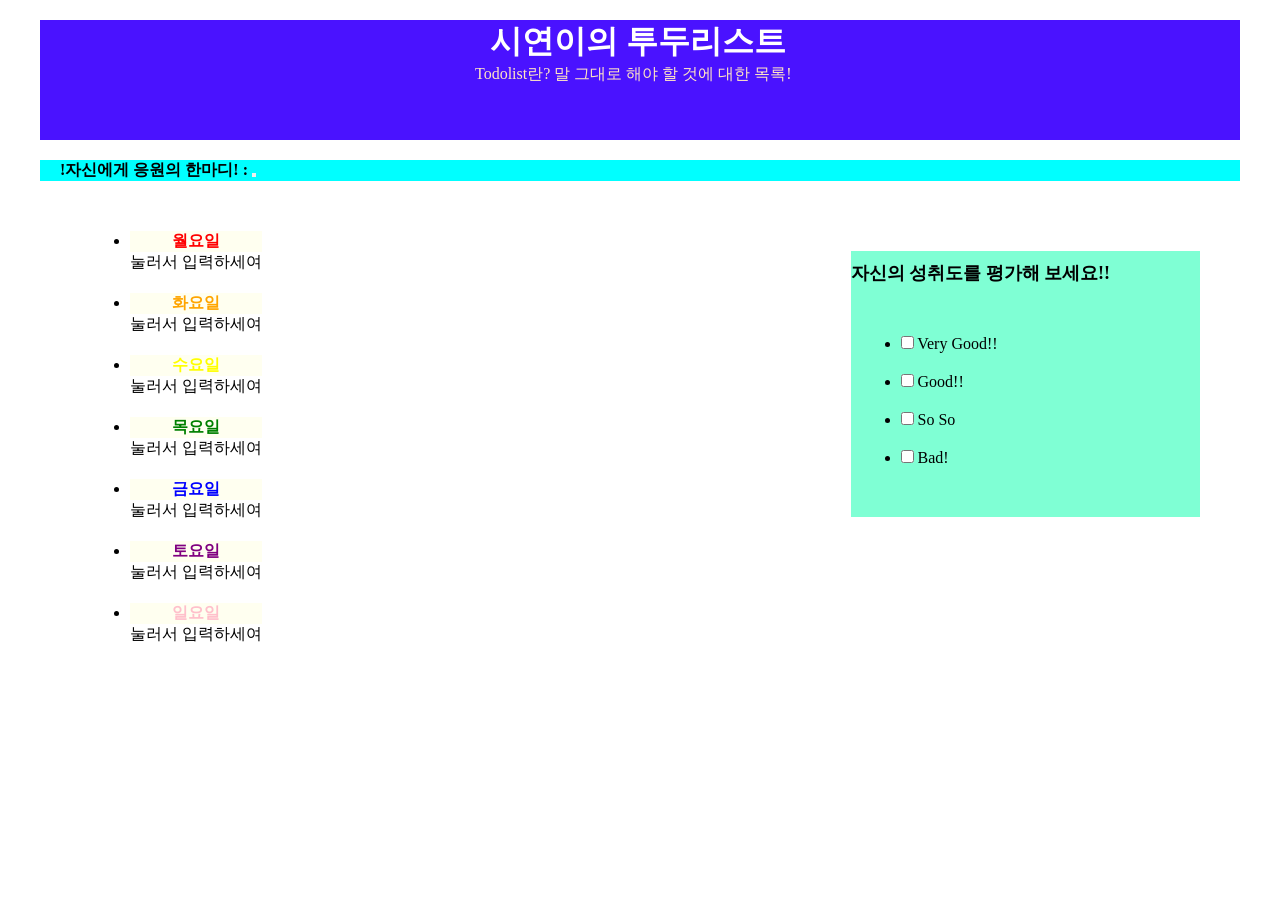
==== todolist/index.html @ c0168178 "REFACTOR : 카멜 표기법" ====
<!DOCTYPE html>
<html lang="ko">

<head>
    <meta charset="UTF-8">
    <meta http-equiv="X-UA-Compatible" content="IE=edge">
    <meta name="viewport" content="width=device-width, initial-scale=1.0">
    <title>투두리스트</title>
    <link rel="stylesheet" href="./style.css">
</head>

<body>
    <div id="container">
        <div id="header">
            <h1 class="title">시연이의 투두리스트</h1>
            <span class="exp">Todolist란? 말 그대로 해야 할 것에 대한 목록!</span>
        </div>
        <div id="nav">
            <div class="CheerMassage">
                <span class="InputMassage">!자신에게 응원의 한마디! : </span><button onclick="">
            </div>
        </div>
        <div id="center">
            <div class="section1">
                <ul>
                    <li>
                        <div class="box">
                            <div class="Monday">월요일</div><div class="Day1Massage">눌러서 입력하세여</div>
                        </div>
                    </li>
                    <li>
                        <div class="box">
                            <div class="Tuesday">화요일</div><div class="Day2Massage">눌러서 입력하세여</div>
                        </div>
                    </li>
                    <li>
                        <div class="box">
                            <div class="Wednesday">수요일</div><div class="Day3Massage">눌러서 입력하세여</div>
                        </div>
                    </li>
                    <li>
                        <div class="box">
                            <div class="Thursday">목요일</div><div class="Day4Massage">눌러서 입력하세여</div>
                        </div>
                    </li>
                    <li>
                        <div class="box">
                            <div class="Friday">금요일</div><div class="Day5Massage">눌러서 입력하세여</div>
                        </div>
                    </li>
                    <li>
                        <div class="box">
                            <div class="Saturday">토요일</div><div class="Day6Massage">눌러서 입력하세여</div>
                        </div>
                    </li>
                    <li>
                        <div class="box">
                            <div class="Sunday">일요일</div><div class="Day7Massage">눌러서 입력하세여</div>
                        </div>
                    </li>
                </ul>
            </div>
            <div class="section2">
                <div class="ach">
                    <div class="ach--tittle">
                        자신의 성취도를 평가해 보세요!!
                    </div>
                    <div class="ach--click">
                        <ul>
                            <li>
                                <input type="checkbox" id="VG">
                                <label for="VG">Very Good!!</label>
                            </li>
                            <li>
                                <input type="checkbox" id="G">
                                <label for="G">Good!!</label>
                            </li>
                            <li>
                                <input type="checkbox" id="SS">
                                <label for="SS">So So</label>
                            </li>
                            <li>
                                <input type="checkbox" id="B">
                                <label for="B">Bad!</label>
                            </li>
                        </ul>
                    </div>
                </div>
            </div>
        </div>
    </div>
</body>
<script src="./script.js"></script>
</html>
---- todolist/style.css ----
* {
	margin: 0;
	padding: 0;
	box-sizing: border-box;
}
#container{
    width: 1200px;
    margin: 20px auto;
}

/*header*/
#header{
    width: 100%;
    height: 120px;
    background-color: rgb(74, 18, 255);
}
.title{
	margin-left: 450px;
	color: white;
}
.exp{ /*explanation : 설명*/
	color: bisque;
	margin-left: 435px;
}


/*nav*/
#nav{
	background-color: aqua;
}
.CheerMassage{
	margin-top: 20px;
	margin-left: 20px;
}
.InputMassage{
	font-weight: bold;
}
.cheer{
	color: gray;
}


/*center*/
#center{
	margin-left: 40px;
}
.section1{
	float: left;
}
ul{
	padding: 30px;
}
.box{
	margin-top: 20px; 	
}
.Monday{
	color: red;
	font-weight: bold;
	background-color: ivory;
	text-align: center;
}
.Tuesday{
	color: orange;
	font-weight: bold;
	background-color: ivory;
	text-align: center;
}
.Wednesday{
	color: yellow;
	font-weight: bold;
	background-color: ivory;
	text-align: center;
}
.Thursday{
	color: green;
	font-weight: bold;
	background-color: ivory;
	text-align: center;
}
.Friday{
	color: blue;
	font-weight: bold;
	background-color: ivory;
	text-align: center;
}
.Saturday{
	color: purple;
	font-weight: bold;
	background-color: ivory;
	text-align: center;
}
.Sunday{
	color: pink;
	font-weight: bold;
	background-color: ivory;
	text-align: center;
}
#day{
	width: 600px;
}

.section2{
	float: right;
	display: block;
	background-color: aquamarine;
	margin-top: 70px;
	margin-right: 40px;
}
.ach{
	margin-right: 90px;
	margin-top: 10px;
}
.ach--tittle{
	text-align: center;
	font-weight: bold;
	font-size: 18px;
}
li{
	margin: 20px;
}
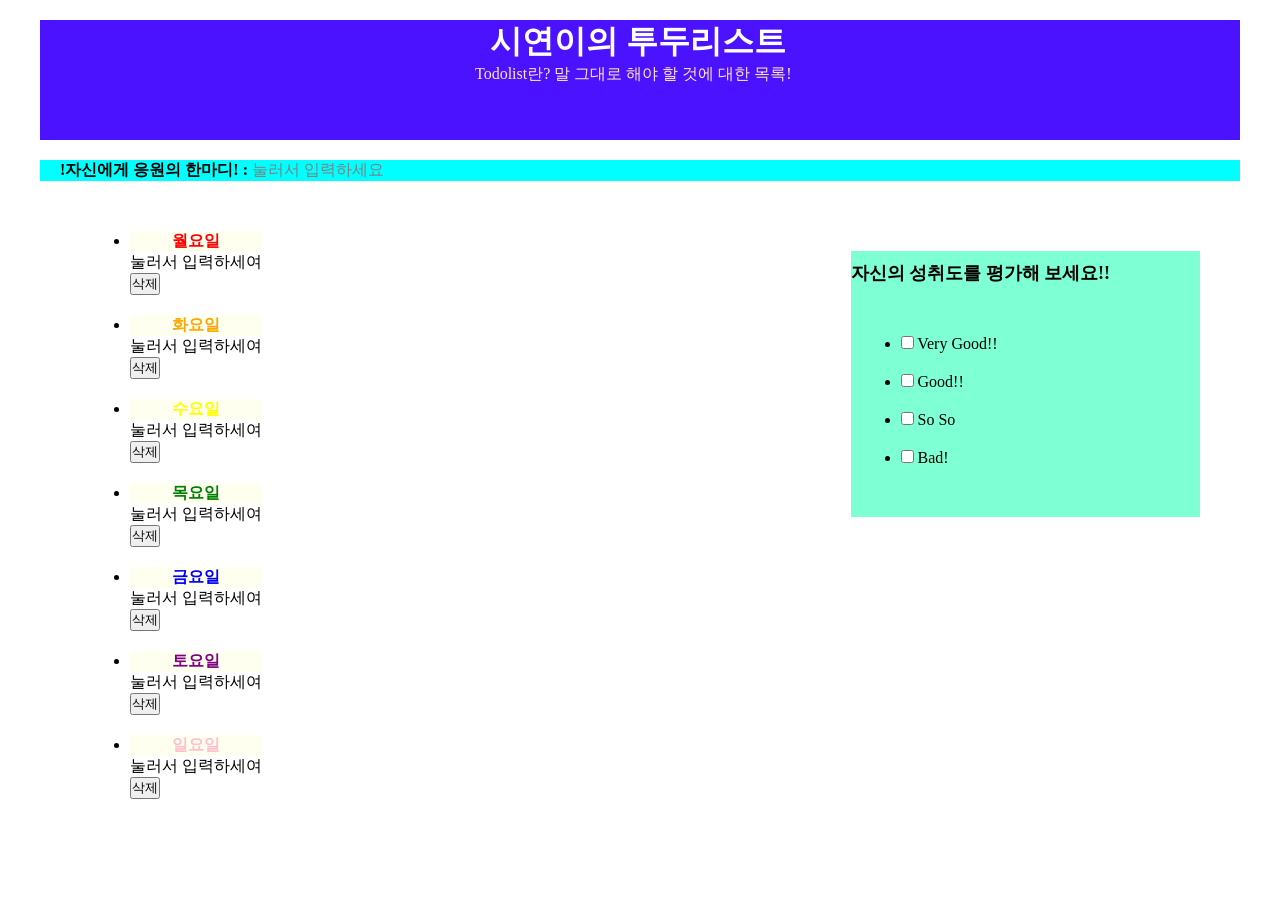
==== commit 04b2063b: "REFACTOR : 삭제버튼 추가" ====
--- a/todolist/index.html
+++ b/todolist/index.html
@@ -17,7 +17,7 @@
         </div>
         <div id="nav">
             <div class="CheerMassage">
-                <span class="InputMassage">!자신에게 응원의 한마디! : </span><button onclick="">
+                <span class="InputMassage">!자신에게 응원의 한마디! : </span><span class="cheer">눌러서 입력하세요</span>
             </div>
         </div>
         <div id="center">
@@ -26,36 +26,43 @@
                     <li>
                         <div class="box">
                             <div class="Monday">월요일</div><div class="Day1Massage">눌러서 입력하세여</div>
+                            <button onclick="MD()">삭제</button>
                         </div>
                     </li>
                     <li>
                         <div class="box">
                             <div class="Tuesday">화요일</div><div class="Day2Massage">눌러서 입력하세여</div>
+                            <button onclick="TuD()">삭제</button>
                         </div>
                     </li>
                     <li>
                         <div class="box">
                             <div class="Wednesday">수요일</div><div class="Day3Massage">눌러서 입력하세여</div>
+                            <button onclick="WD()">삭제</button>
                         </div>
                     </li>
                     <li>
                         <div class="box">
                             <div class="Thursday">목요일</div><div class="Day4Massage">눌러서 입력하세여</div>
+                            <button onclick="ThD()">삭제</button>
                         </div>
                     </li>
                     <li>
                         <div class="box">
                             <div class="Friday">금요일</div><div class="Day5Massage">눌러서 입력하세여</div>
+                            <button onclick="FD()">삭제</button>
                         </div>
                     </li>
                     <li>
                         <div class="box">
                             <div class="Saturday">토요일</div><div class="Day6Massage">눌러서 입력하세여</div>
+                            <button onclick="SaD()">삭제</button>
                         </div>
                     </li>
                     <li>
                         <div class="box">
                             <div class="Sunday">일요일</div><div class="Day7Massage">눌러서 입력하세여</div>
+                            <button onclick="SuD()">삭제</button>
                         </div>
                     </li>
                 </ul>
--- a/todolist/style.css
+++ b/todolist/style.css
@@ -11,7 +11,7 @@
 /*header*/
 #header{
     width: 100%;
-    height: 120px;
+	height: 120px;
     background-color: rgb(74, 18, 255);
 }
 .title{
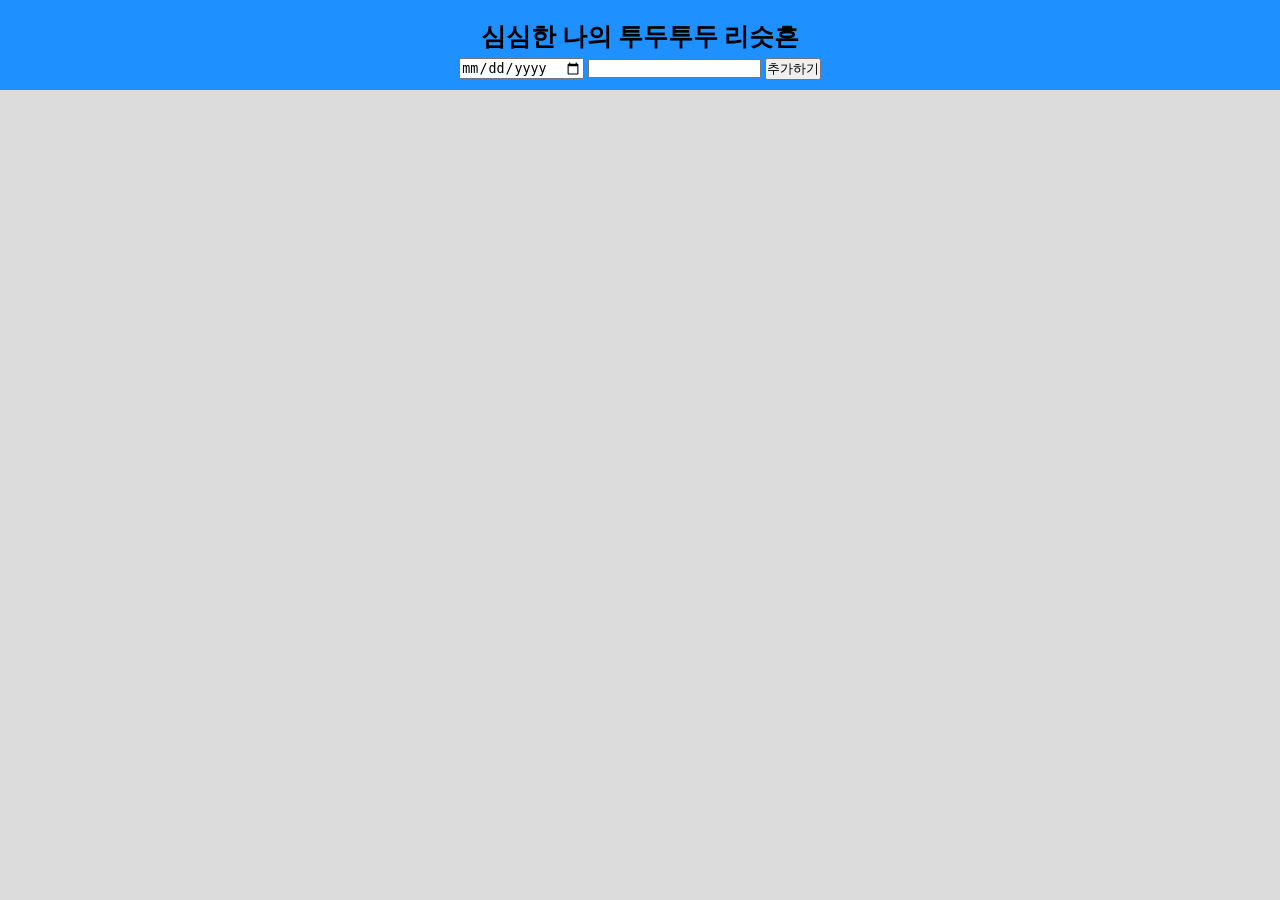
==== commit 50d4096a: "ADD: TodoList 구현" ====
--- a/todolist/index.html
+++ b/todolist/index.html
@@ -1,101 +1,26 @@
 <!DOCTYPE html>
 <html lang="ko">
+  <head>
+    <meta charset="UTF-8" />
+    <meta http-equiv="X-UA-Compatible" content="IE=edge" />
+    <meta name="viewport" content="width=device-width, initial-scale=1.0" />
+    <title>투두리스트</title>
+    <script src="script.js" defer></script>
+    <link rel="stylesheet" href="style.css">
+  </head>
 
-<head>
-    <meta charset="UTF-8">
-    <meta http-equiv="X-UA-Compatible" content="IE=edge">
-    <meta name="viewport" content="width=device-width, initial-scale=1.0">
-    <title>투두리스트</title>
-    <link rel="stylesheet" href="./style.css">
-</head>
-
-<body>
+  <body>
     <div id="container">
-        <div id="header">
-            <h1 class="title">시연이의 투두리스트</h1>
-            <span class="exp">Todolist란? 말 그대로 해야 할 것에 대한 목록!</span>
+      <div id="header">
+        <span class="title">심심한 나의 투두투두 리슷흔</span>
+        <div id="input">
+            <input type="date" id="date"/>
+            <input type="text" id="todo"/>
+            <input type="button" value="추가하기" onclick="addTodo()"/>
         </div>
-        <div id="nav">
-            <div class="CheerMassage">
-                <span class="InputMassage">!자신에게 응원의 한마디! : </span><span class="cheer">눌러서 입력하세요</span>
-            </div>
-        </div>
-        <div id="center">
-            <div class="section1">
-                <ul>
-                    <li>
-                        <div class="box">
-                            <div class="Monday">월요일</div><div class="Day1Massage">눌러서 입력하세여</div>
-                            <button onclick="MD()">삭제</button>
-                        </div>
-                    </li>
-                    <li>
-                        <div class="box">
-                            <div class="Tuesday">화요일</div><div class="Day2Massage">눌러서 입력하세여</div>
-                            <button onclick="TuD()">삭제</button>
-                        </div>
-                    </li>
-                    <li>
-                        <div class="box">
-                            <div class="Wednesday">수요일</div><div class="Day3Massage">눌러서 입력하세여</div>
-                            <button onclick="WD()">삭제</button>
-                        </div>
-                    </li>
-                    <li>
-                        <div class="box">
-                            <div class="Thursday">목요일</div><div class="Day4Massage">눌러서 입력하세여</div>
-                            <button onclick="ThD()">삭제</button>
-                        </div>
-                    </li>
-                    <li>
-                        <div class="box">
-                            <div class="Friday">금요일</div><div class="Day5Massage">눌러서 입력하세여</div>
-                            <button onclick="FD()">삭제</button>
-                        </div>
-                    </li>
-                    <li>
-                        <div class="box">
-                            <div class="Saturday">토요일</div><div class="Day6Massage">눌러서 입력하세여</div>
-                            <button onclick="SaD()">삭제</button>
-                        </div>
-                    </li>
-                    <li>
-                        <div class="box">
-                            <div class="Sunday">일요일</div><div class="Day7Massage">눌러서 입력하세여</div>
-                            <button onclick="SuD()">삭제</button>
-                        </div>
-                    </li>
-                </ul>
-            </div>
-            <div class="section2">
-                <div class="ach">
-                    <div class="ach--tittle">
-                        자신의 성취도를 평가해 보세요!!
-                    </div>
-                    <div class="ach--click">
-                        <ul>
-                            <li>
-                                <input type="checkbox" id="VG">
-                                <label for="VG">Very Good!!</label>
-                            </li>
-                            <li>
-                                <input type="checkbox" id="G">
-                                <label for="G">Good!!</label>
-                            </li>
-                            <li>
-                                <input type="checkbox" id="SS">
-                                <label for="SS">So So</label>
-                            </li>
-                            <li>
-                                <input type="checkbox" id="B">
-                                <label for="B">Bad!</label>
-                            </li>
-                        </ul>
-                    </div>
-                </div>
-            </div>
-        </div>
+        <div class=".hr"></div>
+      </div>
+        <div id="boxes"></div>
     </div>
-</body>
-<script src="./script.js"></script>
-</html>+  </body>
+</html>
--- a/todolist/style.css
+++ b/todolist/style.css
@@ -3,120 +3,49 @@
 	padding: 0;
 	box-sizing: border-box;
 }
-#container{
-    width: 1200px;
-    margin: 20px auto;
+
+#container {
+	width: 100vw;
+	height: 100vh;
+	display: flex;
+	flex-direction: column;
+	align-items: center;
+	background-color: gainsboro;
+
+	
+}
+.boxes {
+	display: flex;
+	flex-direction: column;
+	align-items: center;
+	background-color: blue;
+}
+.box{
+	margin: 10px;
+	color: white;
+	background-color: cadetblue;
+	width: 75vw;
+	height: 10vh;
+	display: flex;
+	flex-direction: column;
+	align-items: center;
+}
+.dates{
+	font-weight: 500;
+	padding: 10px;
+}
+#header {
+	width: 100vw;
+	height: 10vh;
+	background-color:dodgerblue;
+	display: flex;
+	flex-direction: column;
+	align-items: center;
+	padding: 15px;
+}
+.title {
+	font-size: 25px;
+	font-weight: 800;
+	margin: 5px;
 }
 
-/*header*/
-#header{
-    width: 100%;
-	height: 120px;
-    background-color: rgb(74, 18, 255);
-}
-.title{
-	margin-left: 450px;
-	color: white;
-}
-.exp{ /*explanation : 설명*/
-	color: bisque;
-	margin-left: 435px;
-}
-
-
-/*nav*/
-#nav{
-	background-color: aqua;
-}
-.CheerMassage{
-	margin-top: 20px;
-	margin-left: 20px;
-}
-.InputMassage{
-	font-weight: bold;
-}
-.cheer{
-	color: gray;
-}
-
-
-/*center*/
-#center{
-	margin-left: 40px;
-}
-.section1{
-	float: left;
-}
-ul{
-	padding: 30px;
-}
-.box{
-	margin-top: 20px; 	
-}
-.Monday{
-	color: red;
-	font-weight: bold;
-	background-color: ivory;
-	text-align: center;
-}
-.Tuesday{
-	color: orange;
-	font-weight: bold;
-	background-color: ivory;
-	text-align: center;
-}
-.Wednesday{
-	color: yellow;
-	font-weight: bold;
-	background-color: ivory;
-	text-align: center;
-}
-.Thursday{
-	color: green;
-	font-weight: bold;
-	background-color: ivory;
-	text-align: center;
-}
-.Friday{
-	color: blue;
-	font-weight: bold;
-	background-color: ivory;
-	text-align: center;
-}
-.Saturday{
-	color: purple;
-	font-weight: bold;
-	background-color: ivory;
-	text-align: center;
-}
-.Sunday{
-	color: pink;
-	font-weight: bold;
-	background-color: ivory;
-	text-align: center;
-}
-#day{
-	width: 600px;
-}
-
-.section2{
-	float: right;
-	display: block;
-	background-color: aquamarine;
-	margin-top: 70px;
-	margin-right: 40px;
-}
-.ach{
-	margin-right: 90px;
-	margin-top: 10px;
-}
-.ach--tittle{
-	text-align: center;
-	font-weight: bold;
-	font-size: 18px;
-}
-li{
-	margin: 20px;
-}
-
-
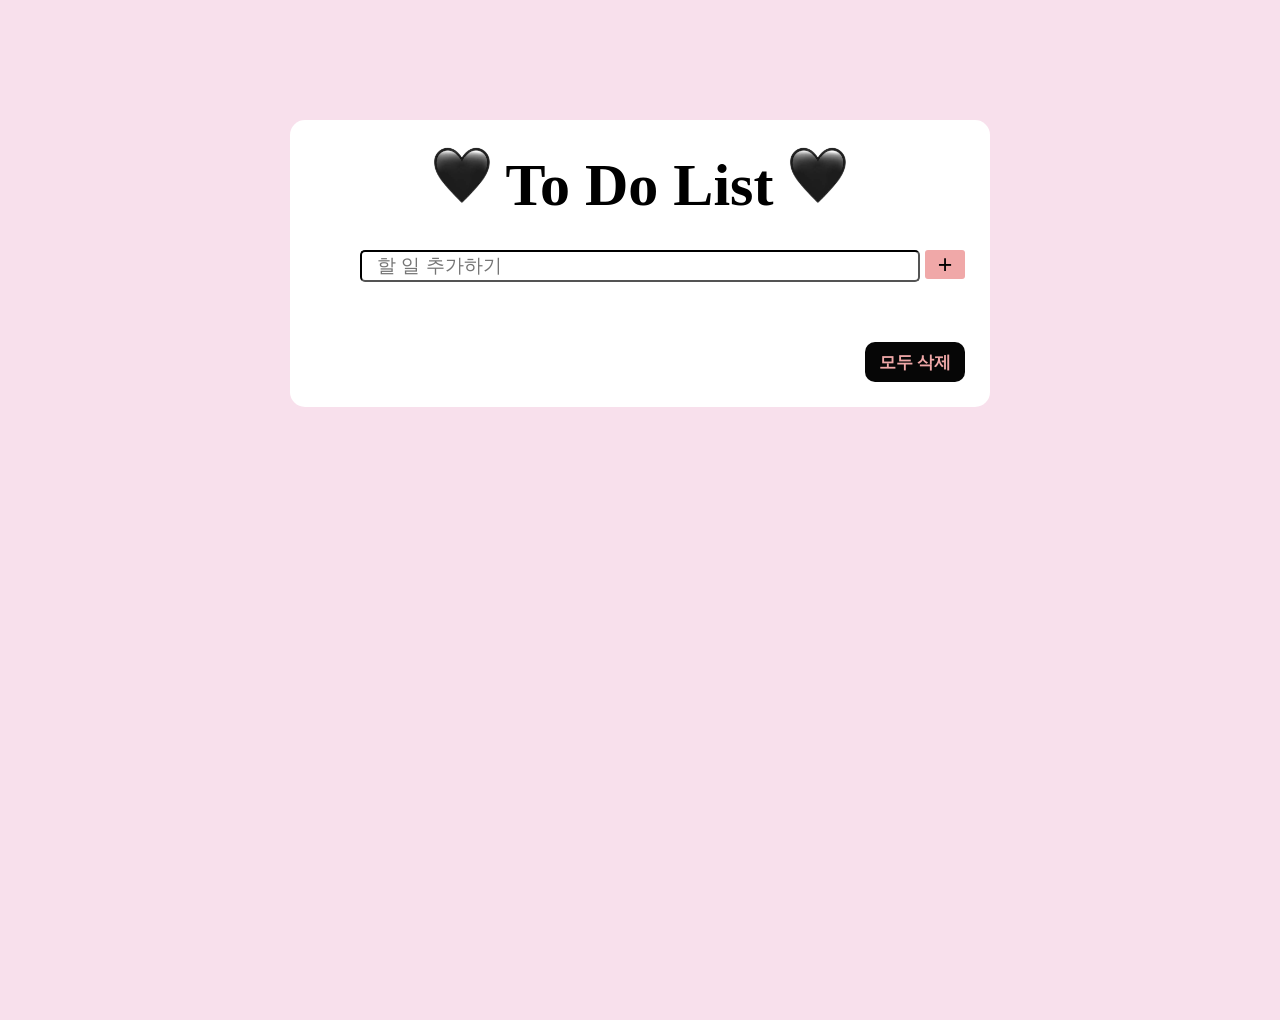
==== commit 1b90becf: "Merge pull request #2 from zeroeuni/zeroeuni [투두리스트 만들기] 김영은 미션 제출합니다." ====
--- a/todolist/index.html
+++ b/todolist/index.html
@@ -1,26 +1,31 @@
 <!DOCTYPE html>
 <html lang="ko">
-  <head>
-    <meta charset="UTF-8" />
-    <meta http-equiv="X-UA-Compatible" content="IE=edge" />
-    <meta name="viewport" content="width=device-width, initial-scale=1.0" />
+
+<head>
+    <meta charset="UTF-8">
+    <meta http-equiv="X-UA-Compatible" content="IE=edge">
+    <meta name="viewport" content="width=device-width, initial-scale=1.0">
     <title>투두리스트</title>
-    <script src="script.js" defer></script>
-    <link rel="stylesheet" href="style.css">
-  </head>
+    <link href="./style.css" rel="stylesheet" />
+</head>
 
-  <body>
+<body>
     <div id="container">
-      <div id="header">
-        <span class="title">심심한 나의 투두투두 리슷흔</span>
-        <div id="input">
-            <input type="date" id="date"/>
-            <input type="text" id="todo"/>
-            <input type="button" value="추가하기" onclick="addTodo()"/>
+        <header><img class="img" src="./img/검정하트-removebg-preview.png"/>  To Do List  <img class="img" src="./img/검정하트-removebg-preview.png"/></header>
+        <div class="inputForm">
+            <input onkeyup="enterkey(); "type="text" id="inputForm--add" placeholder="할 일 추가하기"/>
+            <button type="button" id="inputForm--button">+</button>
         </div>
-        <div class=".hr"></div>
-      </div>
-        <div id="boxes"></div>
+        <div>
+            <ul id="addTodo--ul"> 
+                <li><div id='addTodo--text'></div></li>
+            </ul>
+        </div>
+        <div class="footer">
+            <button type="button" id = "delete">모두 삭제</button>
+        </div>
     </div>
-  </body>
-</html>
+    
+</body>
+<script src="script.js"></script>
+</html>
--- a/todolist/style.css
+++ b/todolist/style.css
@@ -1,51 +1,110 @@
 * {
-	margin: 0;
-	padding: 0;
-	box-sizing: border-box;
+    margin: 0;
+    padding: 0;
+    box-sizing: border-box;
 }
 
-#container {
-	width: 100vw;
-	height: 100vh;
-	display: flex;
-	flex-direction: column;
-	align-items: center;
-	background-color: gainsboro;
-
-	
-}
-.boxes {
-	display: flex;
-	flex-direction: column;
-	align-items: center;
-	background-color: blue;
-}
-.box{
-	margin: 10px;
-	color: white;
-	background-color: cadetblue;
-	width: 75vw;
-	height: 10vh;
-	display: flex;
-	flex-direction: column;
-	align-items: center;
-}
-.dates{
-	font-weight: 500;
-	padding: 10px;
-}
-#header {
-	width: 100vw;
-	height: 10vh;
-	background-color:dodgerblue;
-	display: flex;
-	flex-direction: column;
-	align-items: center;
-	padding: 15px;
-}
-.title {
-	font-size: 25px;
-	font-weight: 800;
-	margin: 5px;
+body{
+    height: 100vh;
+    width: 100%;
+    background-color: #F8E0EC;
 }
 
+#container{
+    background-color: white;
+    margin: 120px auto;
+    max-width: 700px;
+    width: 100%;
+    padding: 25px;
+    border-radius: 15px;
+}
+
+header{
+    font-style: 'OAGothic-ExtraBold';
+    margin-bottom: 30px;
+    font-weight: bold;
+    font-size: 60px;
+    text-align: center;
+}
+@font-face {
+    font-family: 'OAGothic-ExtraBold';
+    src: url('https://cdn.jsdelivr.net/gh/projectnoonnu/noonfonts_2302@1.0/OAGothic-ExtraBold.woff2') format('woff2');
+    font-weight: 800;
+    font-style: normal;
+}
+
+
+.img{
+    width: 60px;
+}
+
+.inputForm{
+    display: flex;
+    justify-content: center;
+    margin-left: 45px;
+}
+
+input{
+    display: flex;
+    justify-content: center;
+    padding: 3px 0 3px 15px;
+    border-color: #000000;
+    width: 700px;
+    height: 100%;
+    font-size: 19px;
+    border-radius: 5px;
+}
+
+.inputForm button{
+    width: 50px;
+    font-size: 25px;
+    height: 100%;
+    border: none;
+    margin-left: 5px;
+    border-radius: 3px;
+    background: rgb(240, 168, 168);
+    cursor: pointer;
+}
+
+#addTodo{
+    display: flex;
+}
+
+ul{
+    margin-top: 30px;
+}
+
+li{
+    display: flex;
+    list-style: none;
+    width: 650px;
+    line-height: 40px; 
+    text-indent: 15px; 
+    background: rgb(241, 242, 241);
+    border-radius: 3px;
+    font-weight: 400;
+    cursor: pointer;
+    border-radius: 10;
+}
+
+.footer{
+    font-weight: 600;
+    text-indent: 15px;
+    display: flex;
+    width: 100%;
+    margin-top: 30px;
+    justify-content: right;/*flex때문에 써준다*/
+}
+
+#delete{
+    color:rgb(240, 168, 168);
+    cursor: pointer;
+    font-size: 17px;
+    font-weight: 900;
+    padding: 6px 10px;
+    width: 100px;
+    height: 40px;
+    border: none;
+    border-radius: 10px;
+    background: rgb(6, 6, 6);
+}
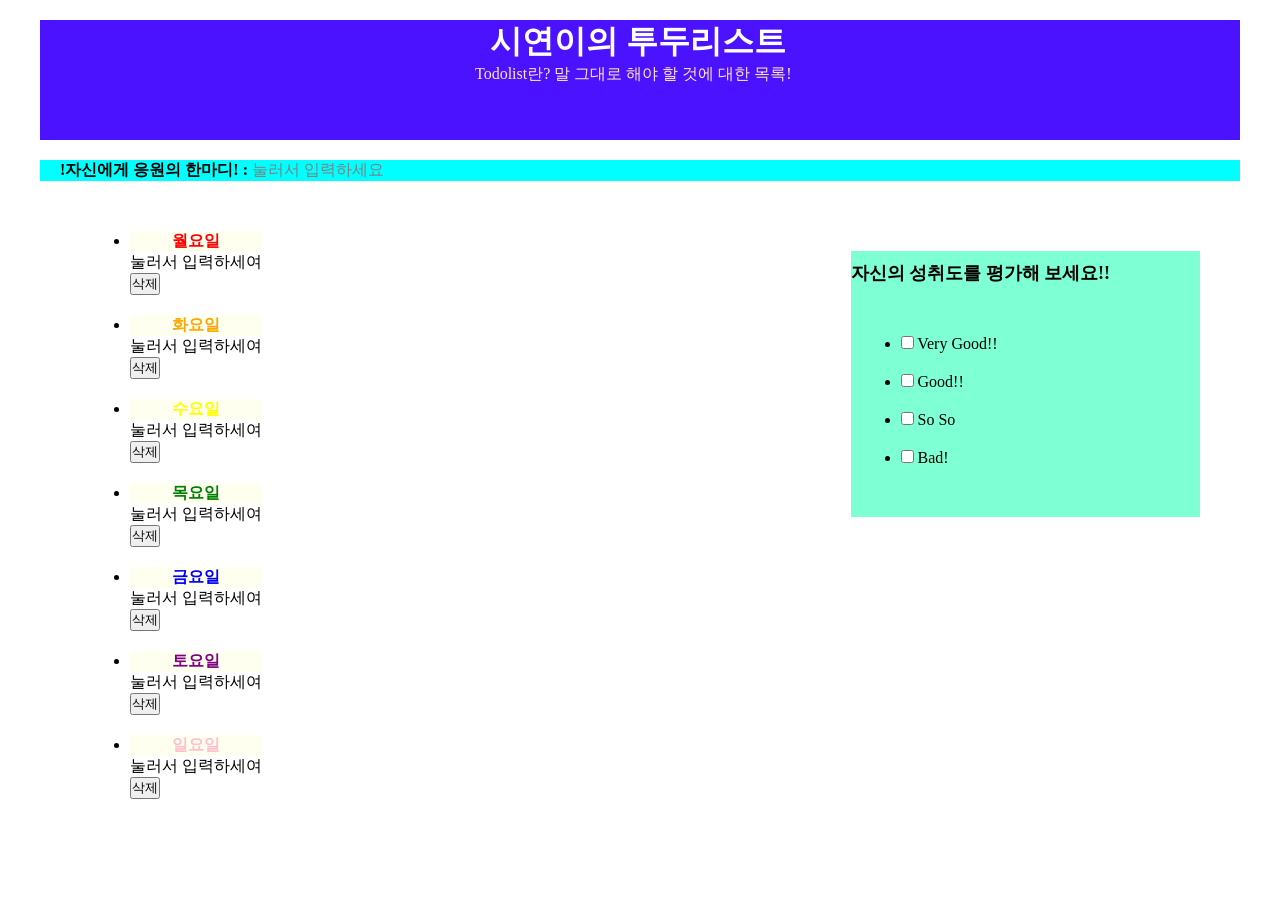
==== commit 1bd59617: "Merge pull request #3 from kimsiyeon0223/kimsiyeon0223 [투두리스트 만들기] 김시연 미션 제출합니다." ====
--- a/todolist/index.html
+++ b/todolist/index.html
@@ -6,26 +6,96 @@
     <meta http-equiv="X-UA-Compatible" content="IE=edge">
     <meta name="viewport" content="width=device-width, initial-scale=1.0">
     <title>투두리스트</title>
-    <link href="./style.css" rel="stylesheet" />
+    <link rel="stylesheet" href="./style.css">
 </head>
 
 <body>
     <div id="container">
-        <header><img class="img" src="./img/검정하트-removebg-preview.png"/>  To Do List  <img class="img" src="./img/검정하트-removebg-preview.png"/></header>
-        <div class="inputForm">
-            <input onkeyup="enterkey(); "type="text" id="inputForm--add" placeholder="할 일 추가하기"/>
-            <button type="button" id="inputForm--button">+</button>
+        <div id="header">
+            <h1 class="title">시연이의 투두리스트</h1>
+            <span class="exp">Todolist란? 말 그대로 해야 할 것에 대한 목록!</span>
         </div>
-        <div>
-            <ul id="addTodo--ul"> 
-                <li><div id='addTodo--text'></div></li>
-            </ul>
+        <div id="nav">
+            <div class="CheerMassage">
+                <span class="InputMassage">!자신에게 응원의 한마디! : </span><span class="cheer">눌러서 입력하세요</span>
+            </div>
         </div>
-        <div class="footer">
-            <button type="button" id = "delete">모두 삭제</button>
+        <div id="center">
+            <div class="section1">
+                <ul>
+                    <li>
+                        <div class="box">
+                            <div class="Monday">월요일</div><div class="Day1Massage">눌러서 입력하세여</div>
+                            <button onclick="MD()">삭제</button>
+                        </div>
+                    </li>
+                    <li>
+                        <div class="box">
+                            <div class="Tuesday">화요일</div><div class="Day2Massage">눌러서 입력하세여</div>
+                            <button onclick="TuD()">삭제</button>
+                        </div>
+                    </li>
+                    <li>
+                        <div class="box">
+                            <div class="Wednesday">수요일</div><div class="Day3Massage">눌러서 입력하세여</div>
+                            <button onclick="WD()">삭제</button>
+                        </div>
+                    </li>
+                    <li>
+                        <div class="box">
+                            <div class="Thursday">목요일</div><div class="Day4Massage">눌러서 입력하세여</div>
+                            <button onclick="ThD()">삭제</button>
+                        </div>
+                    </li>
+                    <li>
+                        <div class="box">
+                            <div class="Friday">금요일</div><div class="Day5Massage">눌러서 입력하세여</div>
+                            <button onclick="FD()">삭제</button>
+                        </div>
+                    </li>
+                    <li>
+                        <div class="box">
+                            <div class="Saturday">토요일</div><div class="Day6Massage">눌러서 입력하세여</div>
+                            <button onclick="SaD()">삭제</button>
+                        </div>
+                    </li>
+                    <li>
+                        <div class="box">
+                            <div class="Sunday">일요일</div><div class="Day7Massage">눌러서 입력하세여</div>
+                            <button onclick="SuD()">삭제</button>
+                        </div>
+                    </li>
+                </ul>
+            </div>
+            <div class="section2">
+                <div class="ach">
+                    <div class="ach--tittle">
+                        자신의 성취도를 평가해 보세요!!
+                    </div>
+                    <div class="ach--click">
+                        <ul>
+                            <li>
+                                <input type="checkbox" id="VG">
+                                <label for="VG">Very Good!!</label>
+                            </li>
+                            <li>
+                                <input type="checkbox" id="G">
+                                <label for="G">Good!!</label>
+                            </li>
+                            <li>
+                                <input type="checkbox" id="SS">
+                                <label for="SS">So So</label>
+                            </li>
+                            <li>
+                                <input type="checkbox" id="B">
+                                <label for="B">Bad!</label>
+                            </li>
+                        </ul>
+                    </div>
+                </div>
+            </div>
         </div>
     </div>
-    
 </body>
-<script src="script.js"></script>
+<script src="./script.js"></script>
 </html>
--- a/todolist/style.css
+++ b/todolist/style.css
@@ -1,110 +1,122 @@
 * {
-    margin: 0;
-    padding: 0;
-    box-sizing: border-box;
+	margin: 0;
+	padding: 0;
+	box-sizing: border-box;
+}
+#container{
+    width: 1200px;
+    margin: 20px auto;
 }
 
-body{
-    height: 100vh;
+/*header*/
+#header{
     width: 100%;
-    background-color: #F8E0EC;
+	height: 120px;
+    background-color: rgb(74, 18, 255);
 }
-
-#container{
-    background-color: white;
-    margin: 120px auto;
-    max-width: 700px;
-    width: 100%;
-    padding: 25px;
-    border-radius: 15px;
+.title{
+	margin-left: 450px;
+	color: white;
 }
-
-header{
-    font-style: 'OAGothic-ExtraBold';
-    margin-bottom: 30px;
-    font-weight: bold;
-    font-size: 60px;
-    text-align: center;
-}
-@font-face {
-    font-family: 'OAGothic-ExtraBold';
-    src: url('https://cdn.jsdelivr.net/gh/projectnoonnu/noonfonts_2302@1.0/OAGothic-ExtraBold.woff2') format('woff2');
-    font-weight: 800;
-    font-style: normal;
+.exp{ /*explanation : 설명*/
+	color: bisque;
+	margin-left: 435px;
 }
 
 
-.img{
-    width: 60px;
+/*nav*/
+#nav{
+	background-color: aqua;
+}
+.CheerMassage{
+	margin-top: 20px;
+	margin-left: 20px;
+}
+.InputMassage{
+	font-weight: bold;
+}
+.cheer{
+	color: gray;
 }
 
-.inputForm{
-    display: flex;
-    justify-content: center;
-    margin-left: 45px;
+
+/*center*/
+#center{
+	margin-left: 40px;
+}
+.section1{
+	float: left;
+}
+ul{
+	padding: 30px;
+}
+.box{
+	margin-top: 20px; 	
+}
+.Monday{
+	color: red;
+	font-weight: bold;
+	background-color: ivory;
+	text-align: center;
+}
+.Tuesday{
+	color: orange;
+	font-weight: bold;
+	background-color: ivory;
+	text-align: center;
+}
+.Wednesday{
+	color: yellow;
+	font-weight: bold;
+	background-color: ivory;
+	text-align: center;
+}
+.Thursday{
+	color: green;
+	font-weight: bold;
+	background-color: ivory;
+	text-align: center;
+}
+.Friday{
+	color: blue;
+	font-weight: bold;
+	background-color: ivory;
+	text-align: center;
+}
+.Saturday{
+	color: purple;
+	font-weight: bold;
+	background-color: ivory;
+	text-align: center;
+}
+.Sunday{
+	color: pink;
+	font-weight: bold;
+	background-color: ivory;
+	text-align: center;
+}
+#day{
+	width: 600px;
 }
 
-input{
-    display: flex;
-    justify-content: center;
-    padding: 3px 0 3px 15px;
-    border-color: #000000;
-    width: 700px;
-    height: 100%;
-    font-size: 19px;
-    border-radius: 5px;
+.section2{
+	float: right;
+	display: block;
+	background-color: aquamarine;
+	margin-top: 70px;
+	margin-right: 40px;
+}
+.ach{
+	margin-right: 90px;
+	margin-top: 10px;
+}
+.ach--tittle{
+	text-align: center;
+	font-weight: bold;
+	font-size: 18px;
+}
+li{
+	margin: 20px;
 }
 
-.inputForm button{
-    width: 50px;
-    font-size: 25px;
-    height: 100%;
-    border: none;
-    margin-left: 5px;
-    border-radius: 3px;
-    background: rgb(240, 168, 168);
-    cursor: pointer;
-}
 
-#addTodo{
-    display: flex;
-}
-
-ul{
-    margin-top: 30px;
-}
-
-li{
-    display: flex;
-    list-style: none;
-    width: 650px;
-    line-height: 40px; 
-    text-indent: 15px; 
-    background: rgb(241, 242, 241);
-    border-radius: 3px;
-    font-weight: 400;
-    cursor: pointer;
-    border-radius: 10;
-}
-
-.footer{
-    font-weight: 600;
-    text-indent: 15px;
-    display: flex;
-    width: 100%;
-    margin-top: 30px;
-    justify-content: right;/*flex때문에 써준다*/
-}
-
-#delete{
-    color:rgb(240, 168, 168);
-    cursor: pointer;
-    font-size: 17px;
-    font-weight: 900;
-    padding: 6px 10px;
-    width: 100px;
-    height: 40px;
-    border: none;
-    border-radius: 10px;
-    background: rgb(6, 6, 6);
-}
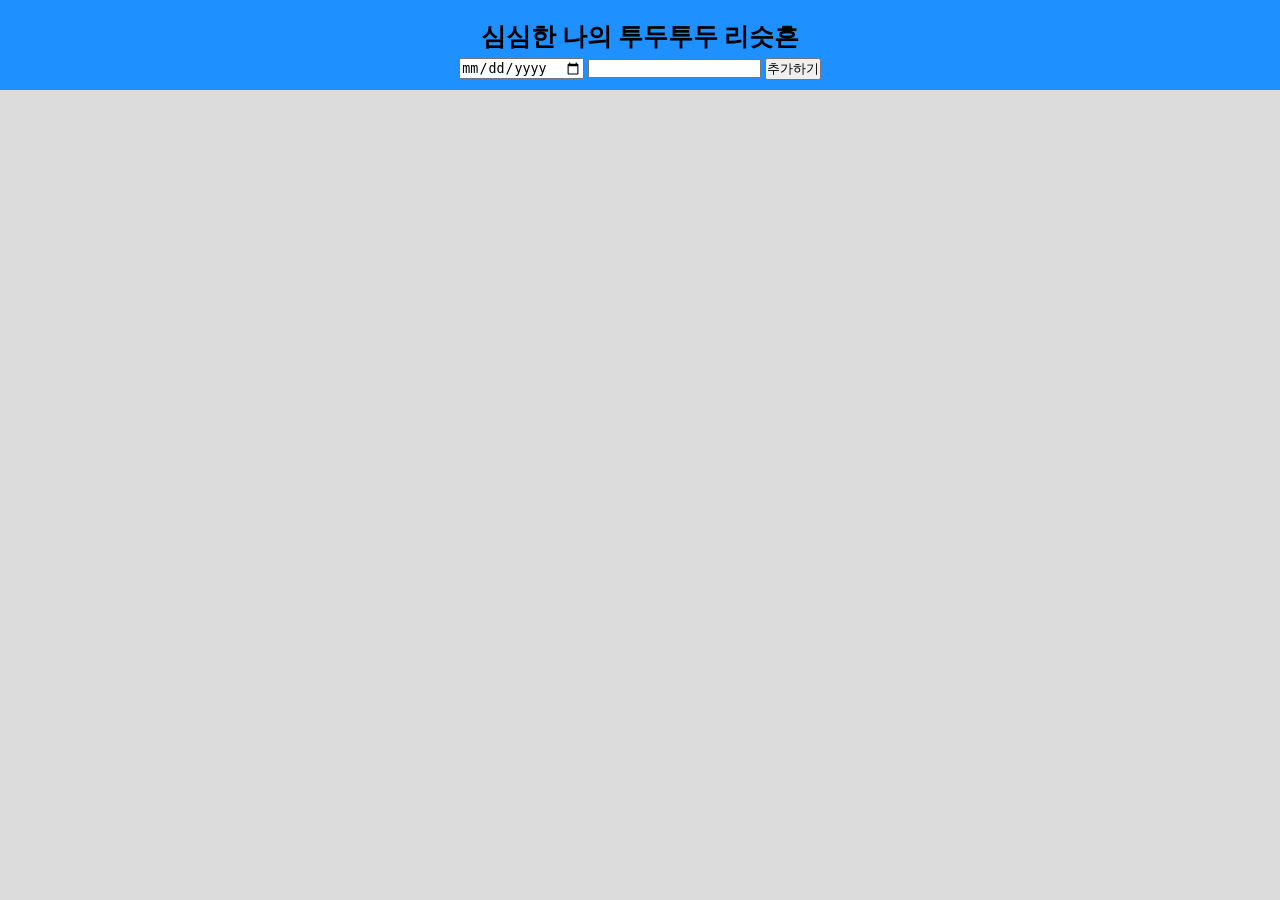
==== commit 091423bd: "Merge pull request #4 from qlido/master [TodoList 만들기] qlido 미션 제출합니다." ====
--- a/todolist/index.html
+++ b/todolist/index.html
@@ -1,101 +1,25 @@
 <!DOCTYPE html>
 <html lang="ko">
+  <head>
+    <meta charset="UTF-8" />
+    <meta http-equiv="X-UA-Compatible" content="IE=edge" />
+    <meta name="viewport" content="width=device-width, initial-scale=1.0" />
+    <title>투두리스트</title>
+    <script src="script.js" defer></script>
+    <link rel="stylesheet" href="style.css">
+  </head>
 
-<head>
-    <meta charset="UTF-8">
-    <meta http-equiv="X-UA-Compatible" content="IE=edge">
-    <meta name="viewport" content="width=device-width, initial-scale=1.0">
-    <title>투두리스트</title>
-    <link rel="stylesheet" href="./style.css">
-</head>
-
-<body>
+  <body>
     <div id="container">
-        <div id="header">
-            <h1 class="title">시연이의 투두리스트</h1>
-            <span class="exp">Todolist란? 말 그대로 해야 할 것에 대한 목록!</span>
+      <div id="header">
+        <span class="title">심심한 나의 투두투두 리슷흔</span>
+        <div id="input">
+            <input type="date" id="date"/>
+            <input type="text" id="todo"/>
+            <input type="button" value="추가하기" onclick="addTodo()"/>
         </div>
-        <div id="nav">
-            <div class="CheerMassage">
-                <span class="InputMassage">!자신에게 응원의 한마디! : </span><span class="cheer">눌러서 입력하세요</span>
-            </div>
-        </div>
-        <div id="center">
-            <div class="section1">
-                <ul>
-                    <li>
-                        <div class="box">
-                            <div class="Monday">월요일</div><div class="Day1Massage">눌러서 입력하세여</div>
-                            <button onclick="MD()">삭제</button>
-                        </div>
-                    </li>
-                    <li>
-                        <div class="box">
-                            <div class="Tuesday">화요일</div><div class="Day2Massage">눌러서 입력하세여</div>
-                            <button onclick="TuD()">삭제</button>
-                        </div>
-                    </li>
-                    <li>
-                        <div class="box">
-                            <div class="Wednesday">수요일</div><div class="Day3Massage">눌러서 입력하세여</div>
-                            <button onclick="WD()">삭제</button>
-                        </div>
-                    </li>
-                    <li>
-                        <div class="box">
-                            <div class="Thursday">목요일</div><div class="Day4Massage">눌러서 입력하세여</div>
-                            <button onclick="ThD()">삭제</button>
-                        </div>
-                    </li>
-                    <li>
-                        <div class="box">
-                            <div class="Friday">금요일</div><div class="Day5Massage">눌러서 입력하세여</div>
-                            <button onclick="FD()">삭제</button>
-                        </div>
-                    </li>
-                    <li>
-                        <div class="box">
-                            <div class="Saturday">토요일</div><div class="Day6Massage">눌러서 입력하세여</div>
-                            <button onclick="SaD()">삭제</button>
-                        </div>
-                    </li>
-                    <li>
-                        <div class="box">
-                            <div class="Sunday">일요일</div><div class="Day7Massage">눌러서 입력하세여</div>
-                            <button onclick="SuD()">삭제</button>
-                        </div>
-                    </li>
-                </ul>
-            </div>
-            <div class="section2">
-                <div class="ach">
-                    <div class="ach--tittle">
-                        자신의 성취도를 평가해 보세요!!
-                    </div>
-                    <div class="ach--click">
-                        <ul>
-                            <li>
-                                <input type="checkbox" id="VG">
-                                <label for="VG">Very Good!!</label>
-                            </li>
-                            <li>
-                                <input type="checkbox" id="G">
-                                <label for="G">Good!!</label>
-                            </li>
-                            <li>
-                                <input type="checkbox" id="SS">
-                                <label for="SS">So So</label>
-                            </li>
-                            <li>
-                                <input type="checkbox" id="B">
-                                <label for="B">Bad!</label>
-                            </li>
-                        </ul>
-                    </div>
-                </div>
-            </div>
-        </div>
+      </div>
+        <div id="boxes"></div>
     </div>
-</body>
-<script src="./script.js"></script>
-</html>+  </body>
+</html>
--- a/todolist/style.css
+++ b/todolist/style.css
@@ -2,121 +2,53 @@
 	margin: 0;
 	padding: 0;
 	box-sizing: border-box;
-}
-#container{
-    width: 1200px;
-    margin: 20px auto;
-}
-
-/*header*/
-#header{
-    width: 100%;
-	height: 120px;
-    background-color: rgb(74, 18, 255);
-}
-.title{
-	margin-left: 450px;
+  }
+  
+  #container {
+	width: 100vw;
+	height: 100vh;
+	display: flex;
+	flex-direction: column;
+	align-items: center;
+	background-color: gainsboro;
+  }
+  
+  #header {
+	width: 100vw;
+	height: 10vh;
+	background-color: dodgerblue;
+	display: flex;
+	flex-direction: column;
+	align-items: center;
+	padding: 15px;
+  }
+  
+  .title {
+	font-size: 25px;
+	font-weight: 800;
+	margin: 5px;
+  }
+  
+  .boxes {
+	display: flex;
+	flex-direction: column;
+	align-items: center;
+	background-color: blue;
+  }
+  
+  .box {
+	margin: 10px;
 	color: white;
-}
-.exp{ /*explanation : 설명*/
-	color: bisque;
-	margin-left: 435px;
-}
-
-
-/*nav*/
-#nav{
-	background-color: aqua;
-}
-.CheerMassage{
-	margin-top: 20px;
-	margin-left: 20px;
-}
-.InputMassage{
-	font-weight: bold;
-}
-.cheer{
-	color: gray;
-}
-
-
-/*center*/
-#center{
-	margin-left: 40px;
-}
-.section1{
-	float: left;
-}
-ul{
-	padding: 30px;
-}
-.box{
-	margin-top: 20px; 	
-}
-.Monday{
-	color: red;
-	font-weight: bold;
-	background-color: ivory;
-	text-align: center;
-}
-.Tuesday{
-	color: orange;
-	font-weight: bold;
-	background-color: ivory;
-	text-align: center;
-}
-.Wednesday{
-	color: yellow;
-	font-weight: bold;
-	background-color: ivory;
-	text-align: center;
-}
-.Thursday{
-	color: green;
-	font-weight: bold;
-	background-color: ivory;
-	text-align: center;
-}
-.Friday{
-	color: blue;
-	font-weight: bold;
-	background-color: ivory;
-	text-align: center;
-}
-.Saturday{
-	color: purple;
-	font-weight: bold;
-	background-color: ivory;
-	text-align: center;
-}
-.Sunday{
-	color: pink;
-	font-weight: bold;
-	background-color: ivory;
-	text-align: center;
-}
-#day{
-	width: 600px;
-}
-
-.section2{
-	float: right;
-	display: block;
-	background-color: aquamarine;
-	margin-top: 70px;
-	margin-right: 40px;
-}
-.ach{
-	margin-right: 90px;
-	margin-top: 10px;
-}
-.ach--tittle{
-	text-align: center;
-	font-weight: bold;
-	font-size: 18px;
-}
-li{
-	margin: 20px;
-}
-
-
+	background-color: cadetblue;
+	width: 75vw;
+	height: 10vh;
+	display: flex;
+	flex-direction: column;
+	align-items: center;
+  }
+  
+  .dates {
+	font-weight: 500;
+	padding: 10px;
+  }
+  
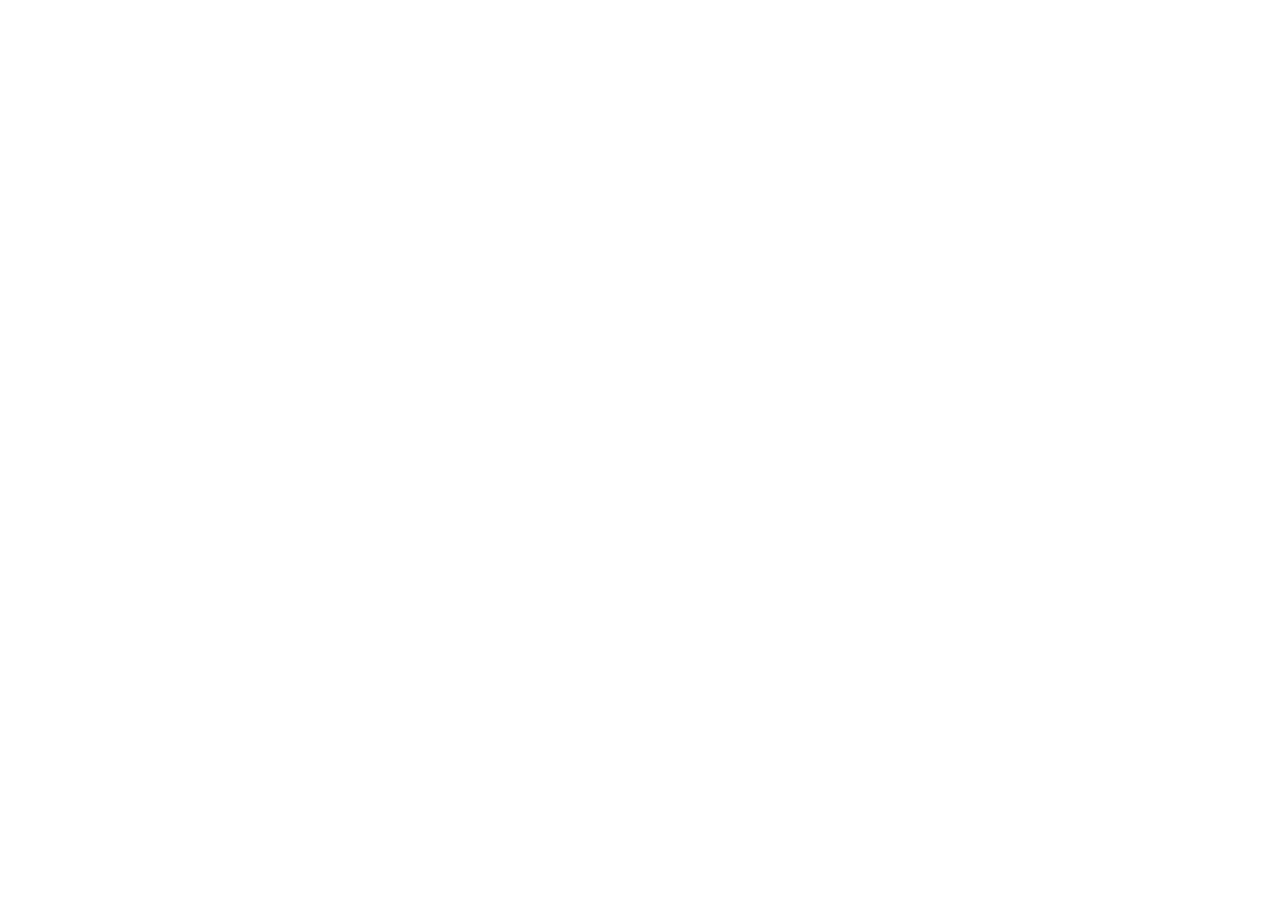
==== commit b2a53c53: "Revert "[투두리스트 만들기] 김영은 미션 제출합니다."" ====
--- a/todolist/index.html
+++ b/todolist/index.html
@@ -1,25 +1,14 @@
 <!DOCTYPE html>
 <html lang="ko">
-  <head>
-    <meta charset="UTF-8" />
-    <meta http-equiv="X-UA-Compatible" content="IE=edge" />
-    <meta name="viewport" content="width=device-width, initial-scale=1.0" />
+
+<head>
+    <meta charset="UTF-8">
+    <meta http-equiv="X-UA-Compatible" content="IE=edge">
+    <meta name="viewport" content="width=device-width, initial-scale=1.0">
     <title>투두리스트</title>
-    <script src="script.js" defer></script>
-    <link rel="stylesheet" href="style.css">
-  </head>
+</head>
 
-  <body>
-    <div id="container">
-      <div id="header">
-        <span class="title">심심한 나의 투두투두 리슷흔</span>
-        <div id="input">
-            <input type="date" id="date"/>
-            <input type="text" id="todo"/>
-            <input type="button" value="추가하기" onclick="addTodo()"/>
-        </div>
-      </div>
-        <div id="boxes"></div>
-    </div>
-  </body>
-</html>
+<body>
+</body>
+
+</html>
